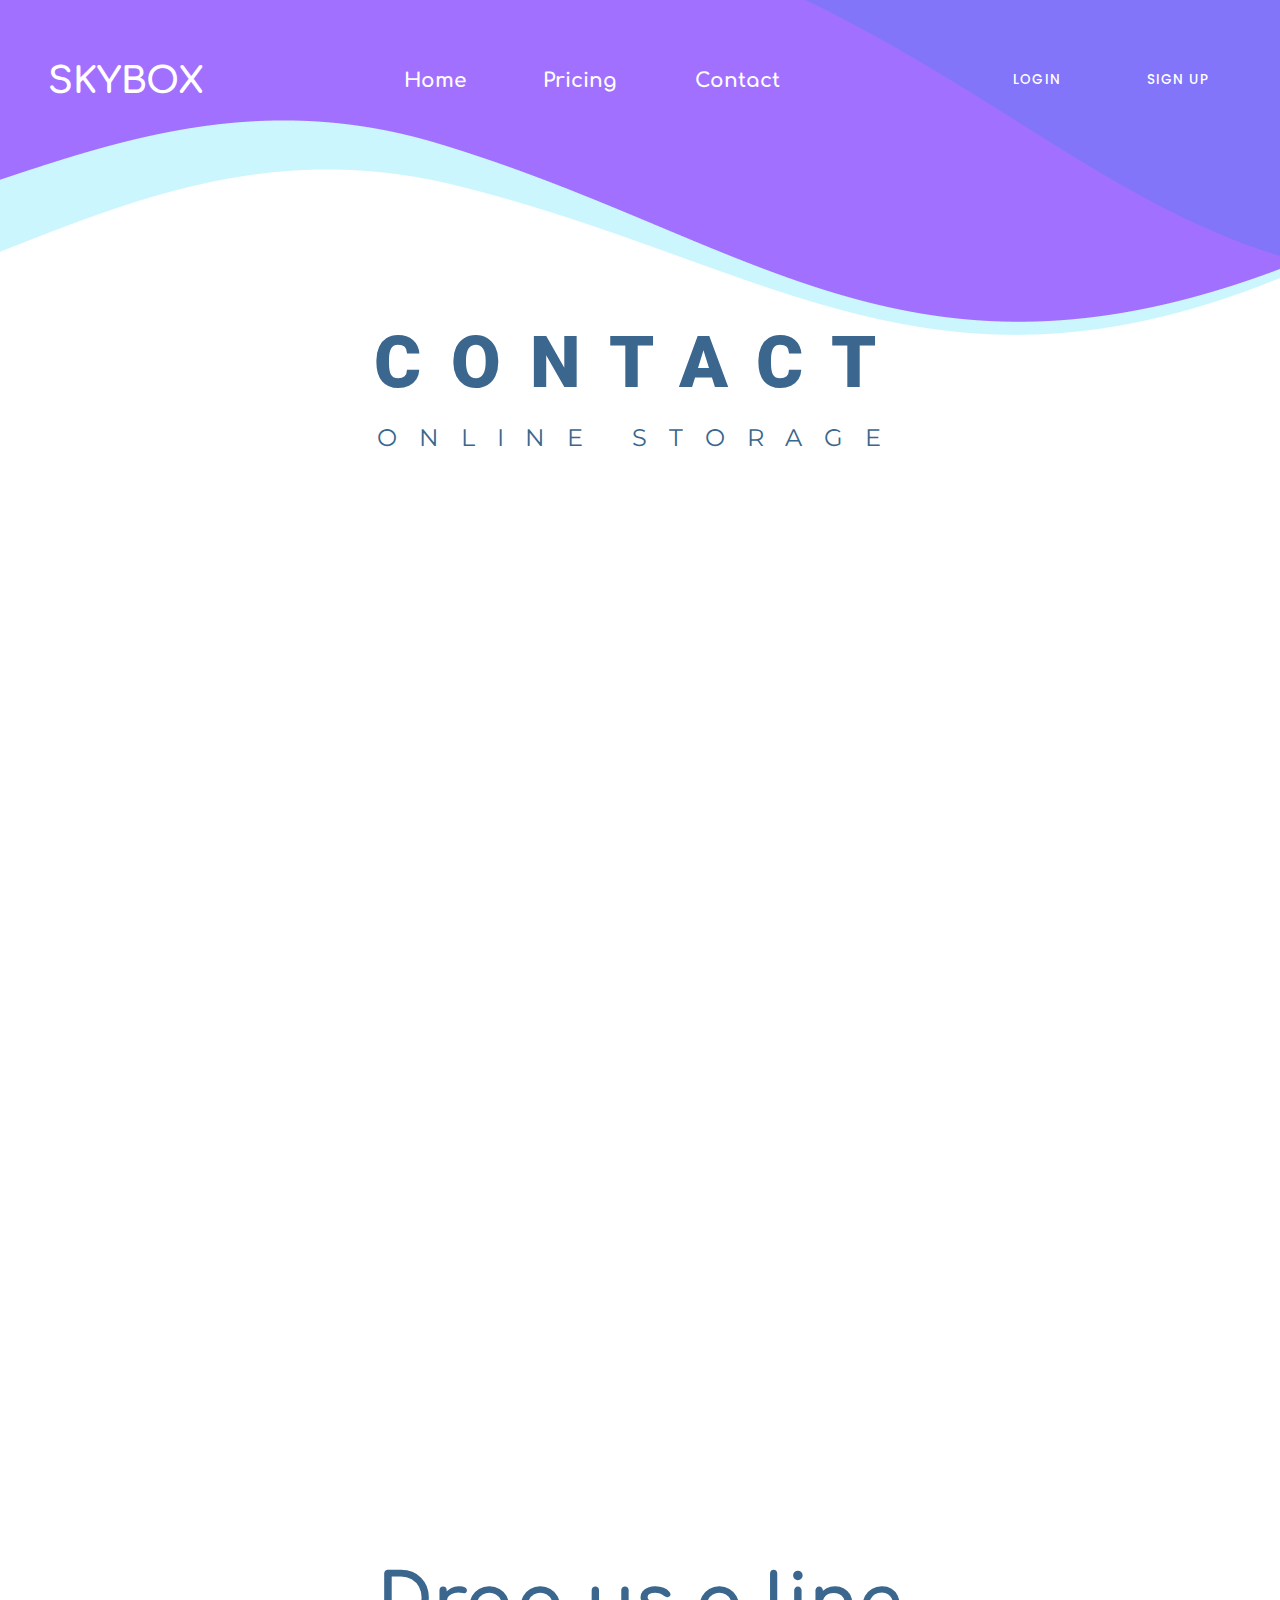
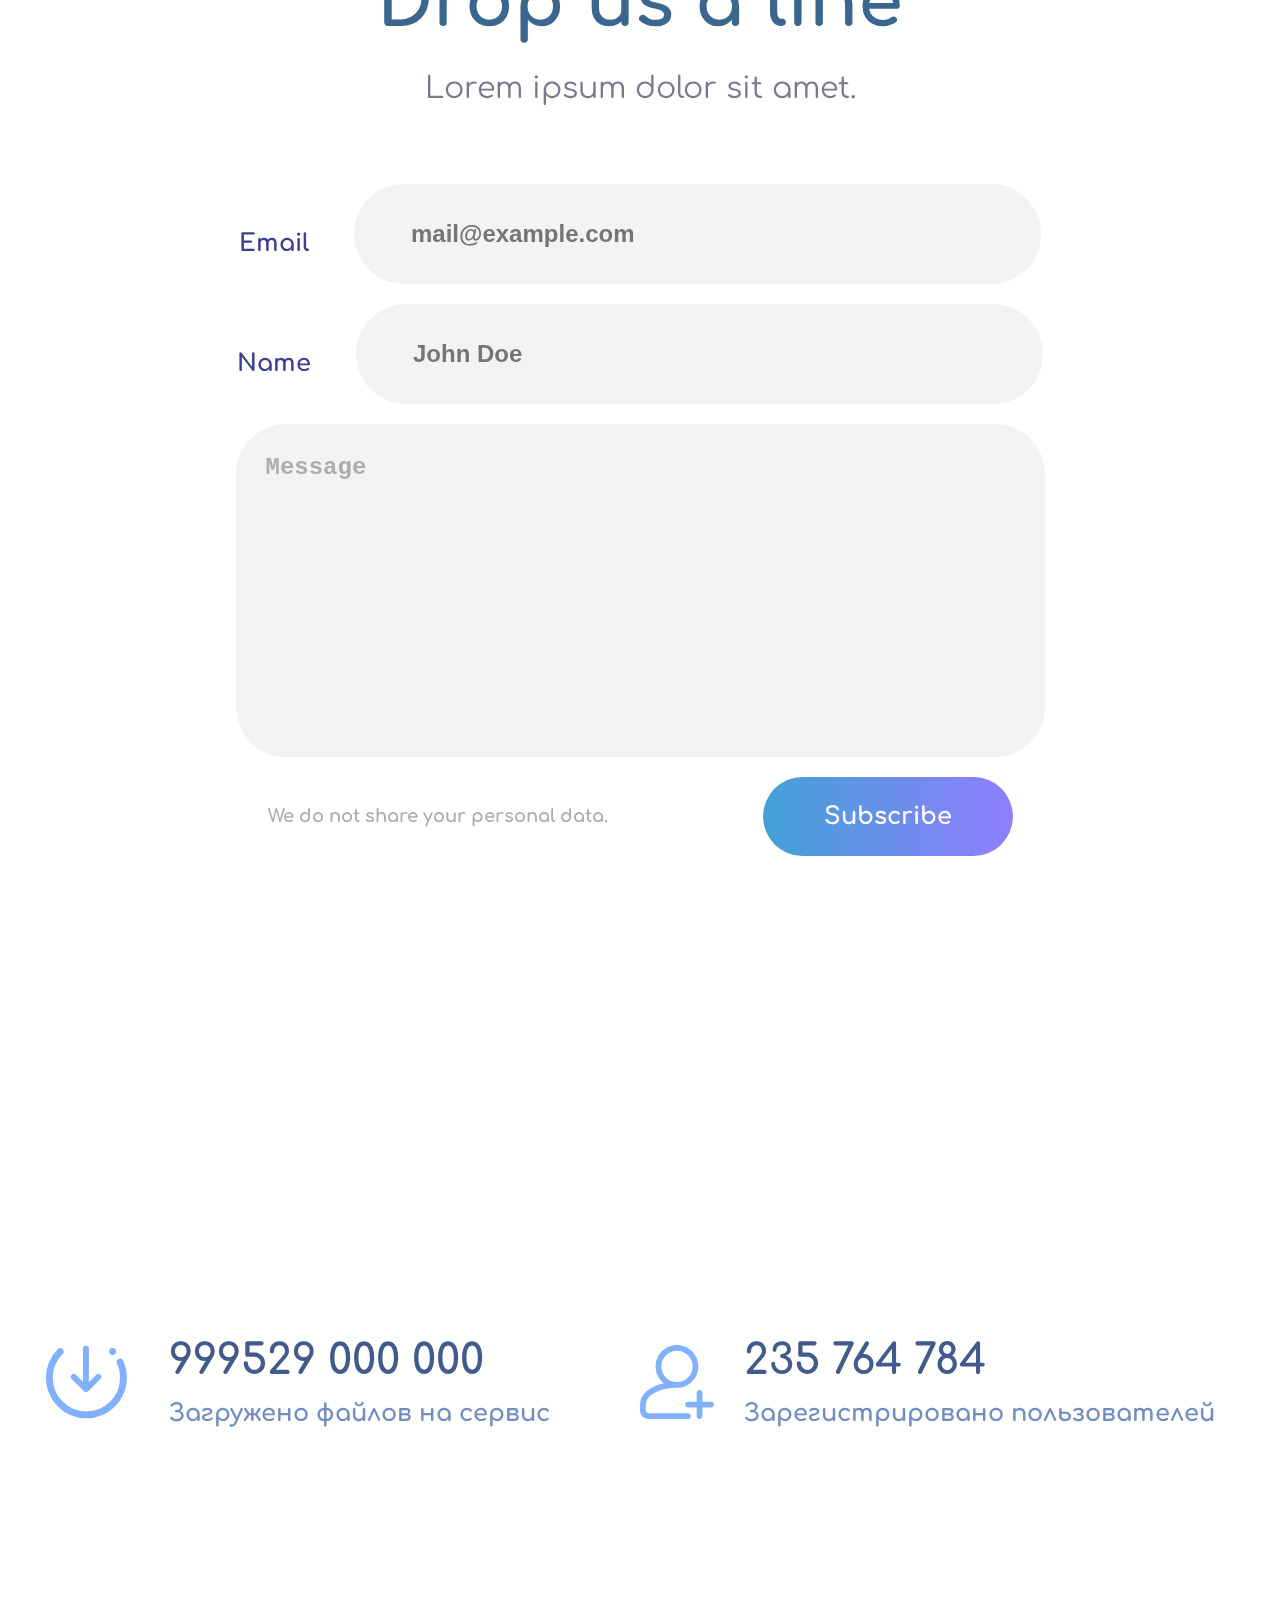
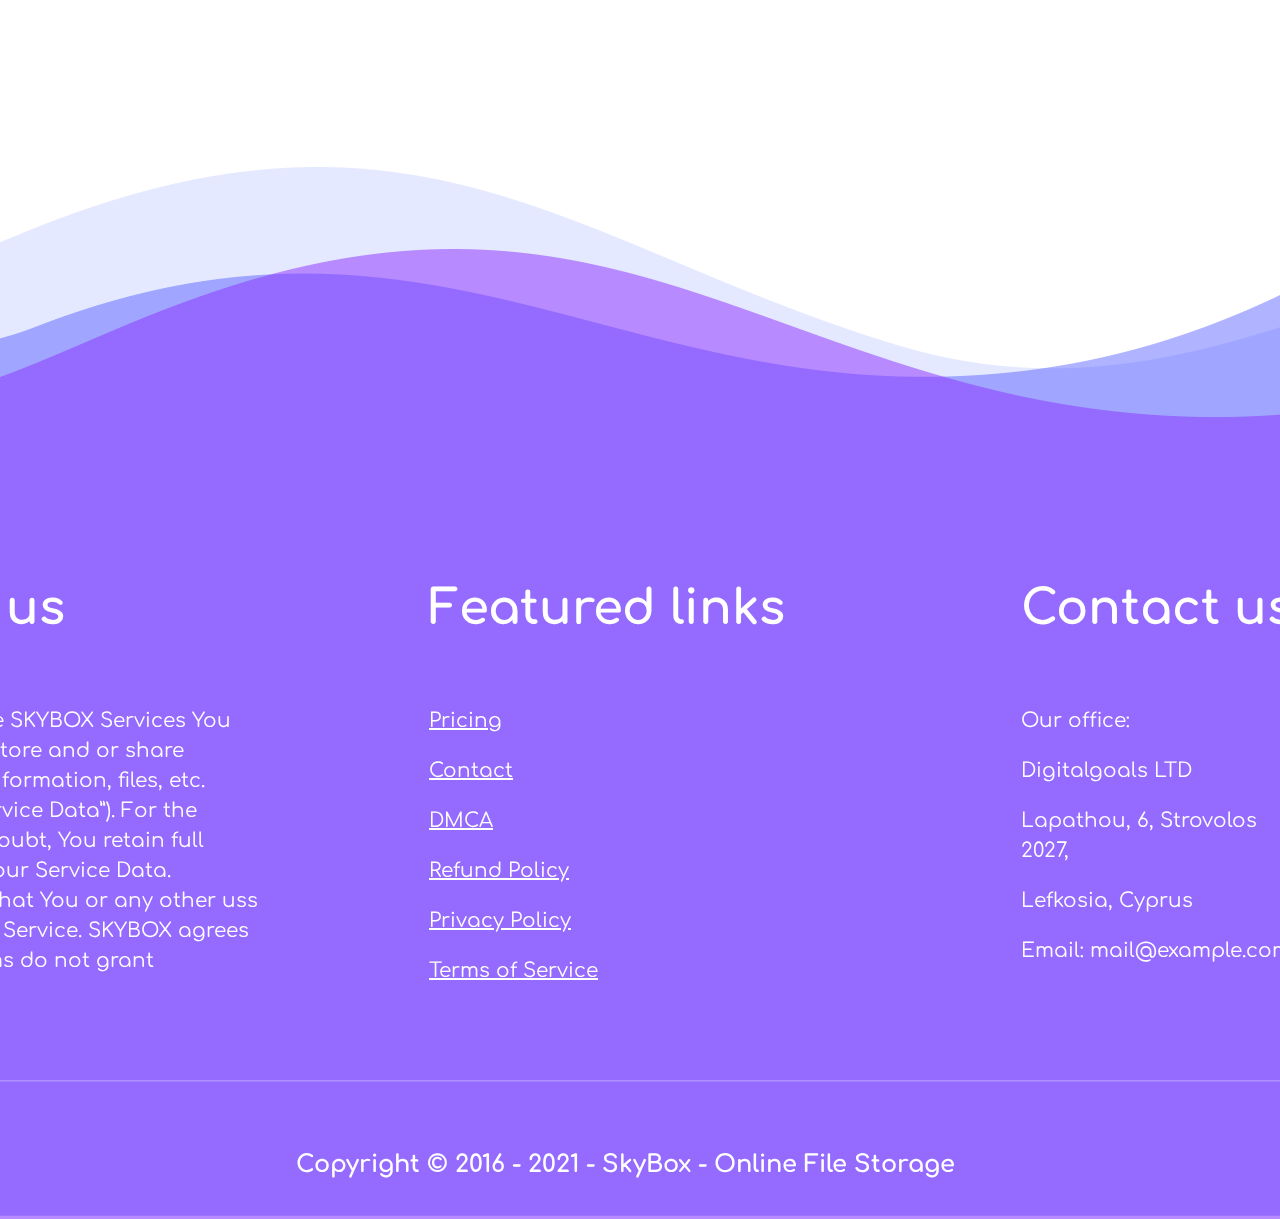
==== contact.html @ 0c3e540f "1" ====
<!DOCTYPE html>
<html lang="en">
<head>
    <meta charset="UTF-8">
    <meta http-equiv="X-UA-Compatible" content="IE=edge">
    <meta name="viewport" content="width=device-width, initial-scale=1.0">
    <link rel="stylesheet" href="assets/css/contact.css">
    <title>SkyBox</title>
</head>
<body>
    <header class="header">
        <div class="header__container">
            <a href="#main" class="header__logo">SkyBox</a>
            <nav class="header__nav">
                <a href="index.html" class="nav__item">Home</a>
                <a href="#" class="nav__item">Pricing</a>
                <a href="#" class="nav__item">Contact</a>
            </nav>
            <div class="header__log">
                <a href="login.html" class="div log__btn">Login</a>
                <a href="register.html" class="div log__btn">Sign up</a>
            </div>
        </div>
    </header>
    <section class="contact__section">
        <div class="contact__container">
            <p class="contact__title">Contact</h2>
            <p class="contact__name">Online storage</p>
            <iframe src="https://www.google.com/maps/embed?pb=!1m18!1m12!1m3!1d2252.559807315096!2d51.79394541551187!3d55.62707480914987!2m3!1f0!2f0!3f0!3m2!1i1024!2i768!4f13.1!3m3!1m2!1s0x415f93726cd900db%3A0x6466deefbe381af3!2z0J3QuNC20L3QtdC60LDQvNGB0LrQuNC5INC40L3QtNGD0YHRgtGA0LjQsNC70YzQvdGL0Lkg0YLQtdGF0L3QuNC60YPQvA!5e0!3m2!1sru!2sru!4v1649683879315!5m2!1sru!2sru" width="1920" height="838" style="border:0;" allowfullscreen="" loading="lazy" referrerpolicy="no-referrer-when-downgrade"></iframe>
        </div>
    </section>
    <section class="drop__section">
        <div class="drop__container">
            <p class="drop__title">Drop us a line</p>
            <p class="drop__name">Lorem ipsum dolor sit amet.</p>
            <div>
                <p class="drop__text">Email</p>
                <input type="email" required placeholder="mail@example.com" class="drop__email_contact">
            </div>
            <div>
                <p class="drop__text">Name</p>
                <input type="text" required placeholder="John Doe" class="drop__name_contact">
            </div>
            <textarea cols="30" rows="10" placeholder="Message"></textarea>
            <div>
                <p class="drop__subtitle">We do not share your personal data.</p>
                <a href="#">Subscribe</a>
            </div>
        </div>
    </section>
    <section class="download__section" id="download">
        <div class="download__container">
            <div class="content__wrapper">
                <div class="blocks__container">
                    <div class="download__block">
                        <img src="assets/images/index/IconDownloaded.svg" alt="download">
                        <div class="block__texts">
                            <p class="block__number">999529 000 000</p>
                            <p class="block__text">Загружено файлов на сервис</p>
                        </div>
                    </div>
                    <div class="download__block">
                        <img src="assets/images/index/RegisteredUsers.svg" alt="register" class="block__icon">
                        <div class="block__texts">
                            <p class="block__number">235 764 784</p>
                            <p class="block__text">Зарегистрировано пользователей</p>
                        </div>
                    </div>
                </div>
            </div>
        </div>
    </section>
    <footer class="footer__section">
        <div class="footer__container">
            <div class="columns__container">
                <div class="column1__container">
                    <p class="column__title">About us</p>
                    <p class="column__text">When using the SKYBOX Services You may transmit, store and or share certain data, information, files, etc. (altogether “Service Data”). For the avoidance of doubt, You retain full ownership of Your Service Data. SKYBOX doea that You or any other uss while using the Service. SKYBOX agrees that these Terms do not grant</p>
                </div>
                <div class="column2__container">
                    <p class="column__title">Featured links</p>
                    <a href="price.html" class="column__share">Pricing</a>
                    <a href="contact.html" class="column__share">Contact</a>
                    <a href="faq.html" class="column__share">DMCA</a>
                    <a href="#" class="column__share">Refund Policy</a>
                    <a href="#" class="column__share">Privacy Policy</a>
                    <a href="#" class="column__share">Terms of Service</a>
                </div>
                <div class="column3__container">
                    <p class="column__title">Contact us</p>
                    <p class="column3__text">Our office:</p>
                    <p class="column3__text">Digitalgoals LTD</p>
                    <p class="column3__text">Lapathou, 6, Strovolos 2027,</p>
                    <p class="column3__text">Lefkosia, Cyprus</p>
                    <p class="column3__text">Email:<a href="mailto:mail@example.com" class="column__email"> mail@example.com</a></p>
                </div>
            </div>
            <img src="assets/images/index/FooterLine.png" alt="line2">
            <p class="copyright__text">Copyright © 2016 - 2021 - SkyBox - Online File Storage</p>
        </div>
    </footer>
</body>
</html>
---- assets/css/contact.css ----
/* Подключение шрифтов */
@font-face {
    font-family: 'Comfortaa';
    src: url(../fonts/Comfortaa-Regular.ttf) format("truetype");
    font-style: normal;
    font-weight: 400;
    font-display: swap;
}
@font-face {
    font-family: 'Comfortaa';
    src: url(../fonts/Comfortaa-Medium.ttf) format("truetype");
    font-style: normal;
    font-weight: 500;
    font-display: swap;
}
@font-face {
    font-family: 'Comfortaa';
    src: url(../fonts/Comfortaa-Bold.ttf) format("truetype");
    font-style: normal;
    font-weight: 700;
    font-display: swap;
}
@font-face {
    font-family: 'Poppins';
    src: url(../fonts/Poppins-Medium.ttf) format("truetype");
    font-style: normal;
    font-weight: 500;
    font-display: swap;
}
@font-face {
    font-family: 'Roboto';
    src: url(../fonts/Roboto-Black.ttf) format("truetype");
    font-style: normal;
    font-weight: 900;
    font-display: swap;
}
@font-face {
    font-family: 'Roboto';
    src: url(../fonts/Roboto-Bold.ttf) format("truetype");
    font-style: normal;
    font-weight: 700;
    font-display: swap;
}
@font-face {
    font-family: 'Roboto';
    src: url(../fonts/Roboto-Light.ttf) format("truetype");
    font-style: normal;
    font-weight: 300;
    font-display: swap;
}
@font-face {
    font-family: 'Roboto';
    src: url(../fonts/Roboto-Regular.ttf) format("truetype");
    font-style: normal;
    font-weight: 400;
    font-display: swap;
}
@font-face {
    font-family: 'Roboto';
    src: url(../fonts/Roboto-Medium.ttf) format("truetype");
    font-style: normal;
    font-weight: 500;
    font-display: swap;
}
@font-face {
    font-family: 'Montserrat';
    src: url(../fonts/Montserrat-Regular.ttf) format("truetype");
    font-style: normal;
    font-weight: 400;
    font-display: swap;
}
@font-face {
    font-family: 'Montserrat';
    src: url(../fonts/Montserrat-Medium.ttf) format("truetype");
    font-style: normal;
    font-weight: 500;
    font-display: swap;
}
@font-face {
    font-family: 'Montserrat';
    src: url(../fonts/Montserrat-SemiBold.ttf) format("truetype");
    font-style: normal;
    font-weight: 600;
    font-display: swap;
}
@font-face {
    font-family: 'Montserrat';
    src: url(../fonts/Montserrat-Bold.ttf) format("truetype");
    font-style: normal;
    font-weight: 700;
    font-display: swap;
}
*{
    margin: 0;
    padding: 0;
}
body{
    display: flex;
    flex-direction: column;
    align-items: center;
}
a{
    text-decoration: none;
}
.header{
    width: 1920px;
    height: 405px;
    background: url(../images/Login/HeaderBgModalForms.png) no-repeat center center / cover;
}
.header__container{
    width: 1213px;
    height: 40px;
    padding: 61px 0px;
    margin: 0px 339px 231px 368px;
    display: flex;
    justify-content: space-between;
}
/* Header */
.header__logo{
    font-family: 'Comfortaa';
    font-style: normal;
    font-weight: 700;
    font-size: 36px;
    line-height: 40px;
    text-transform: uppercase;
    color: #FFFFFF;
}
.header__logo:hover{
    transform: scale(1.2);
}
.header__nav{
    width: 376px;
    display: flex;
    justify-content: space-between;
}
.nav__item{
    font-family: 'Comfortaa';
    font-style: normal;
    font-weight: 700;
    font-size: 20px;
    line-height: 22px;
    color: #FFFFFF;
    padding: 9px 0px;
}
.nav__item:hover{
    border-bottom: 1px solid #FFFFFF;
    transform: scale(1.2);
}
.header__log{
    width: 282px;
    display: flex;
    justify-content: space-between;
    padding: 2px 0px;
}
.log__btn{
    width: 132px;
    font-family: 'Poppins';
    font-style: normal;
    font-weight: 500;
    font-size: 13.4237px;
    line-height: 16px;
    text-align: center;
    letter-spacing: 1.25px;
    text-transform: uppercase;
    color: #FFFFFF;
    padding: 9px 16px;
    margin-right: 25px;
}
.log__btn:hover{
    font-family: 'Poppins';
    font-style: normal;
    font-weight: 500;
    font-size: 13.4237px;
    line-height: 16px;
    text-align: center;
    letter-spacing: 1.25px;
    text-transform: uppercase;
    color: #BB6DF3;
    background: #FFFFFF;
    border-radius: 30px;    
}
/* CONTACT SECTION */
.contact__section{
    text-align: center;
}
.contact__container{
    margin-top: -85px;
    height: 1044px;
    width: 1920px;
}
.contact__container .contact__title{
    font-size: 72px;
    color: #3b668d;
    letter-spacing: 0.405em;
    font-weight: 900;
    font-family: "Roboto", sans-serif;
    text-transform: uppercase;
}
.contact__container .contact__name{
    letter-spacing: 0.905em;
    text-transform: uppercase;
    font-weight: 400;
    font-size: 24px;
    line-height: 150%;
    font-family: "Montserrat", sans-serif;
    margin-top: 15px;
    margin-bottom: 85px;
    color: #3b668d;
}
.drop__section{
    text-align: center;
    margin-bottom: 416px;
}
.drop__section .drop__container{
    width: 1920px;
    height: 1000px;
    background: url(../images/contact/Sec2BgContact.png) no-repeat center center / cover;
    display: flex;
    flex-direction: column;
    justify-content: center;
    padding-top: 145px;
    font-family: "Comfortaa", sans-serif;
}
.drop__title{
    font-size: 72px;
    color: #3b668d;
    font-weight: 700;
    line-height: 80px;
    margin-bottom: 29px;
}
.drop__name{
    font-size: 30px;
    color: #79788f;
    font-weight: 400;
    margin-bottom: 79px;
}
.drop__email_contact{
    width: 630px;
    height: 100px;
    background-color: #f3f3f3;
    border-radius: 61px;
    color: #adadad;
    font-size: 24px;
    font-weight: 700;
    padding-left: 57px;
    outline: none;
    border: 0px;
    margin-bottom: 20px;
}
.drop__name_contact{
    width: 630px;
    height: 100px;
    background-color: #f3f3f3;
    border-radius: 61px;
    color: #adadad;
    font-size: 24px;
    font-weight: 700;
    padding-left: 57px;
    outline: none;
    border: 0px;
    margin-bottom: 20px;
}
.ContactHTML .drop__name_contact::-webkit-input-placeholder{
    color: #adadad;
    font-size: 24px;
    font-weight: 700;
}
.ContactHTML .drop__email_contact::-webkit-input-placeholder{
    color: #adadad;
    font-size: 24px;
    font-weight: 700;
}
.drop__text{
    color: #3b3f8d;
    font-size: 24px;
    font-weight: 700;
    margin-right: 45px;
}
.drop__container div{
    display: flex;
    align-items: center;
    align-self: center;
}
.drop__container textarea{
    width: 749px;
    height: 273px;
    align-self: center;
    padding: 30px;
    outline: none;
    border-radius: 50px;
    background-color: #f3f3f3;
    color: #adadad;
    font-size: 24px;
    font-weight: 700;
    resize: none;
    border: 0px;
    margin-bottom: 20px;
}
.drop__container textarea::-webkit-input-placeholder{
    color: #adadad;
}
.drop__container div a{
    background: linear-gradient(90deg, #43A1D6 0%, #907EFF 100%);
    border-radius: 62px;
    width: 250px;
    height: 79px;
    display: flex;
    align-items: center;
    justify-content: center;
    color: white;
    font-size: 24px;
    font-weight: 700;
    transition: 0.5s all;
    margin-left: 155px;
}
.drop__container div .drop__subtitle{
    font-size: 18px;
    font-weight: 700;
    color: #adadad;
}
.download__section{
    width: 1920px;
    height: 409px;
}
.content__wrapper{
    width: 1213px;
    height: 100%;
    margin: 0 auto;
}
.download__container{
    width: 1920px;
    height: 261px;
    background: url(../images/index/Sec4Bg.png) no-repeat center center / cover;
}
.download__block{
    width: 100%;
    height: 106px;
    display: flex;
}
.blocks__container{
    display: flex;
}
.block__texts{
    margin-left: 30px;
    padding-top: 12px;
}
.block__number{
    font-family: 'Comfortaa';
    font-style: normal;
    font-weight: 700;
    font-size: 42px;
    line-height: 47px;
    color: #425B8C;   
}
.block__text{
    font-family: 'Comfortaa';
    font-style: normal;
    font-weight: 700;
    font-size: 24px;
    line-height: 27px;
    margin-top: 16px;
    color: #718DC2;
    white-space: nowrap;
}
.block__icon{
    padding-top: 20px;
    width: 74px;
    height: 74px;
}
/* FOOTER SECTION */
.footer__section{
    width: 1920px;
    height: 1085px;
    background: url(../images/index/FooterBg.png) no-repeat center center / cover;
}
.footer__container{
    padding-top: 448px;
    width: 1600px;
    height: 578px;
    margin: 0 auto;
}
.columns__container{
    width: 1467px;
    height: 407px;
    margin-bottom: 79px;
    display: flex;
}
.column1__container{
    width: 422px;
    height: 407px;
    margin-right: 167px;
}
.column2__container{
    width: 418px;
    height: 407px;
    display: flex;
    flex-direction: column;
    margin-right: 174px;
}
.column3__container{
    width: 285px;
    height: 407px;
    display: flex;
    flex-direction: column;
}
.column__title{
    font-family: 'Comfortaa';
    font-style: normal;
    font-weight: 700;
    font-size: 48px;
    line-height: 54px;
    color: #FFFFFF;
    margin-bottom: 70px;
}
.column__text{
    width: 418px;
    font-family: 'Comfortaa';
    font-style: normal;
    font-weight: 400;
    font-size: 20px;
    line-height: 150%;
    color: #FFFFFF;
}
.column__share{
    font-family: 'Comfortaa';
    font-style: normal;
    font-weight: 400;
    font-size: 20px;
    line-height: 150%;
    text-decoration-line: underline;
    color: #FFFFFF;
    margin-bottom: 20px;
}
.column__share:hover{
    color: wheat;
}
.column__email{
    font-family: 'Comfortaa';
    font-style: normal;
    font-weight: 400;
    font-size: 20px;
    line-height: 150%;
    color: #FFFFFF;
}
.column3__text{
    font-family: 'Comfortaa';
    font-style: normal;
    font-weight: 400;
    font-size: 20px;
    line-height: 150%;
    margin-bottom: 20px;
    color: #FFFFFF;
}
.copyright__text{
    margin: 65px 456px 0px 456px;
    font-family: 'Comfortaa';
    font-style: normal;
    font-weight: 700;
    font-size: 24px;
    line-height: 27px;
    color: #FFFFFF;
}
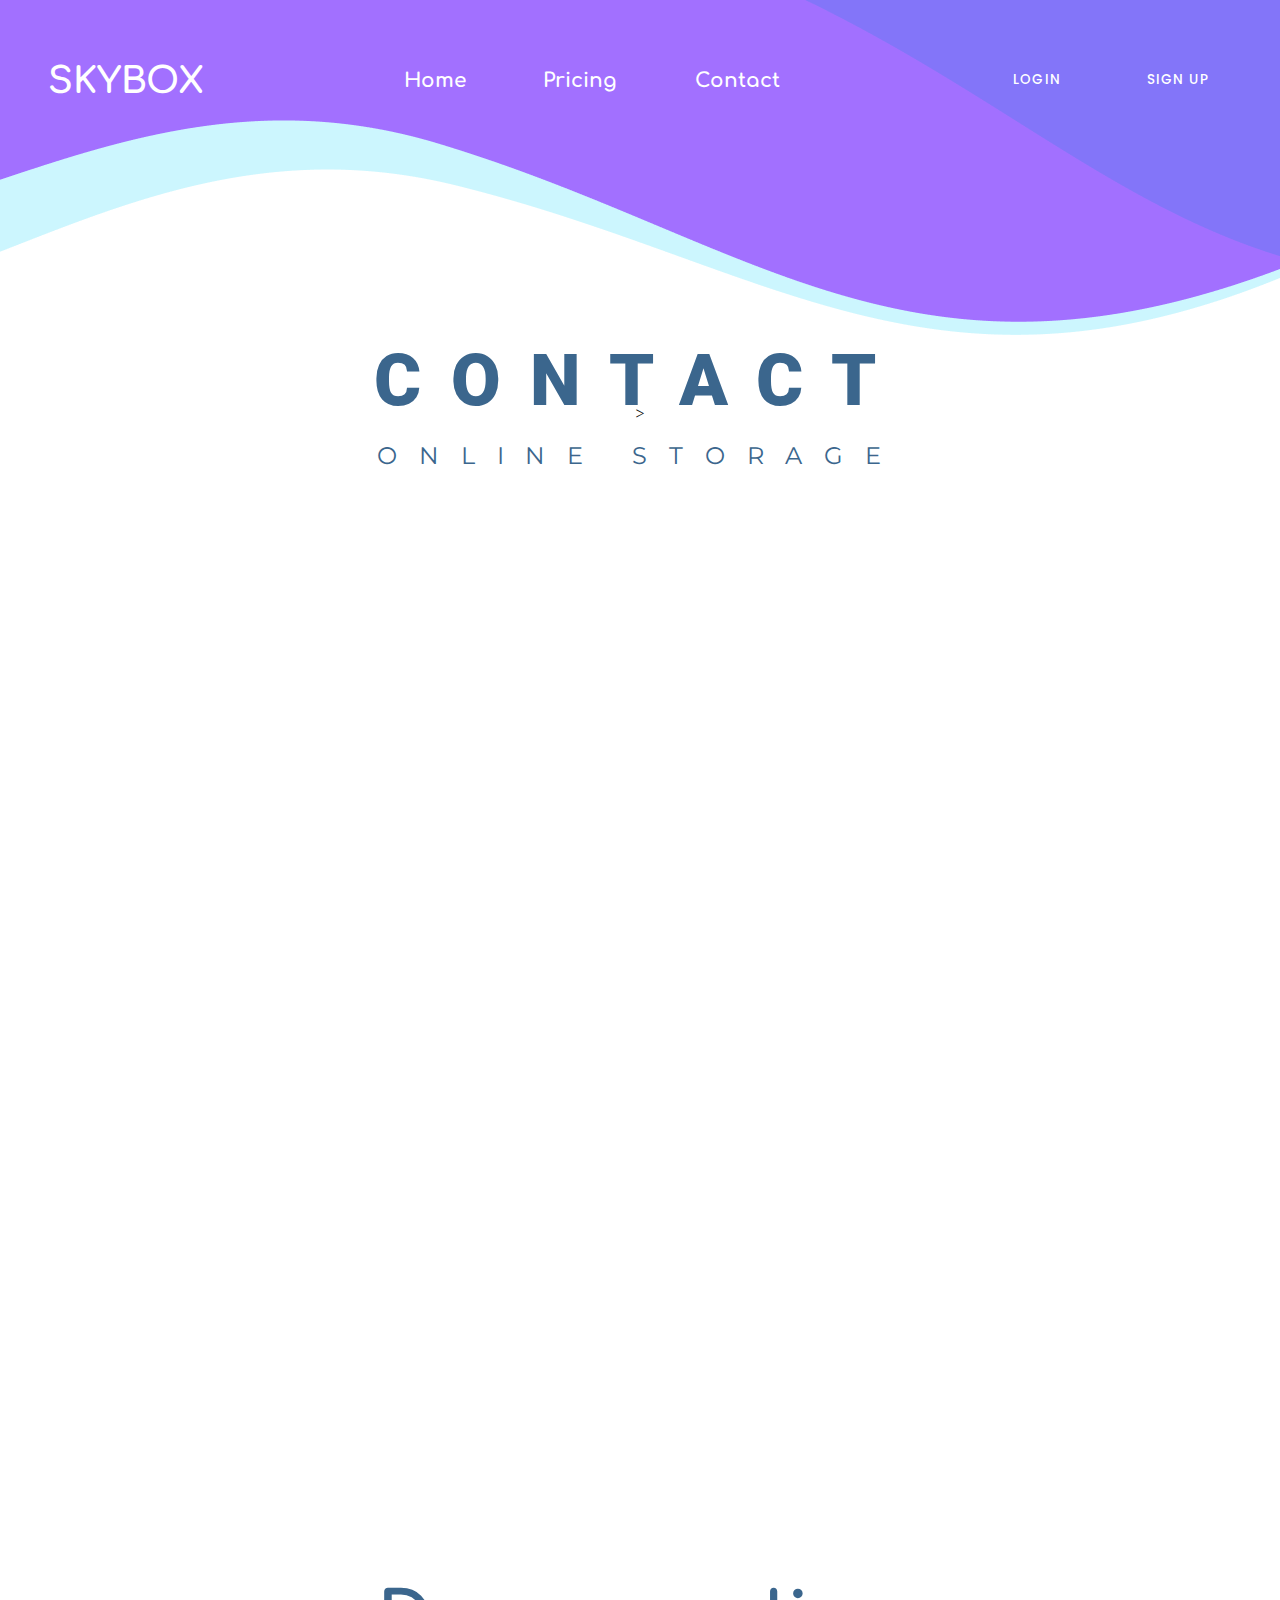
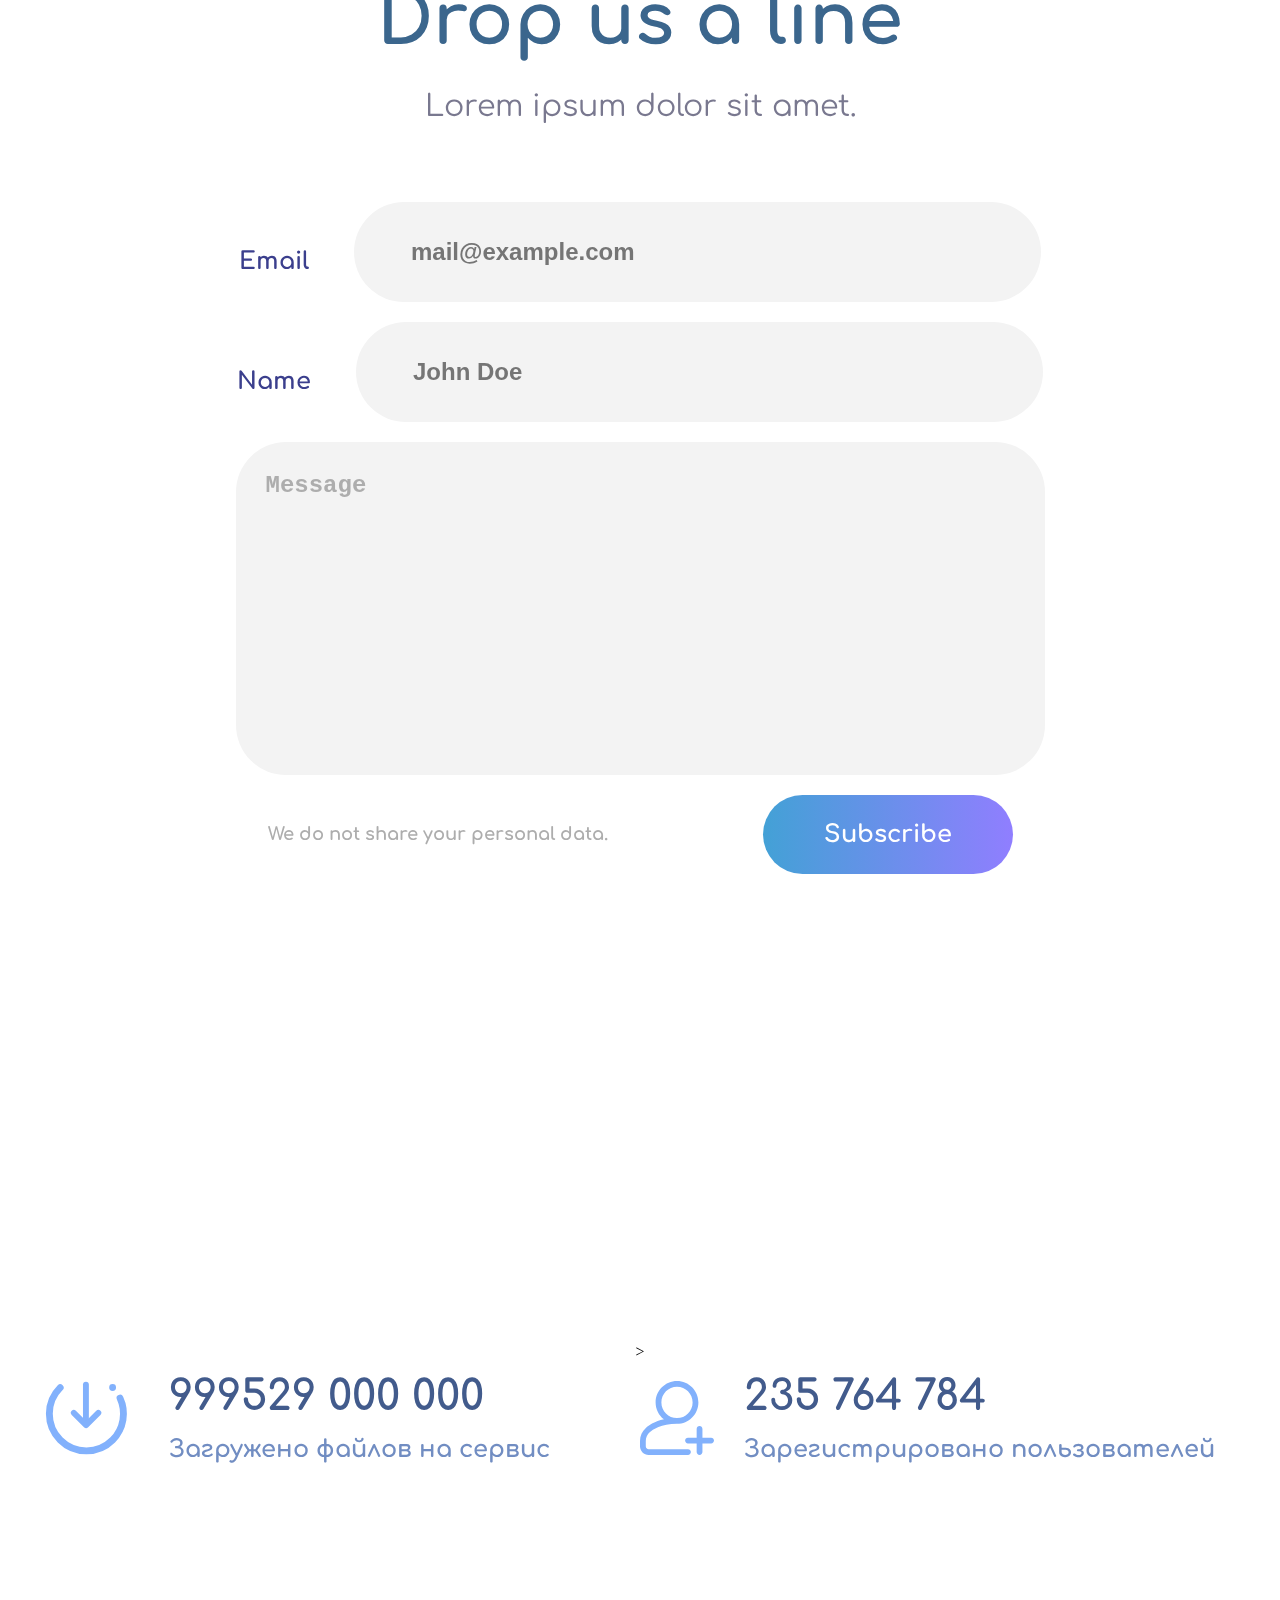
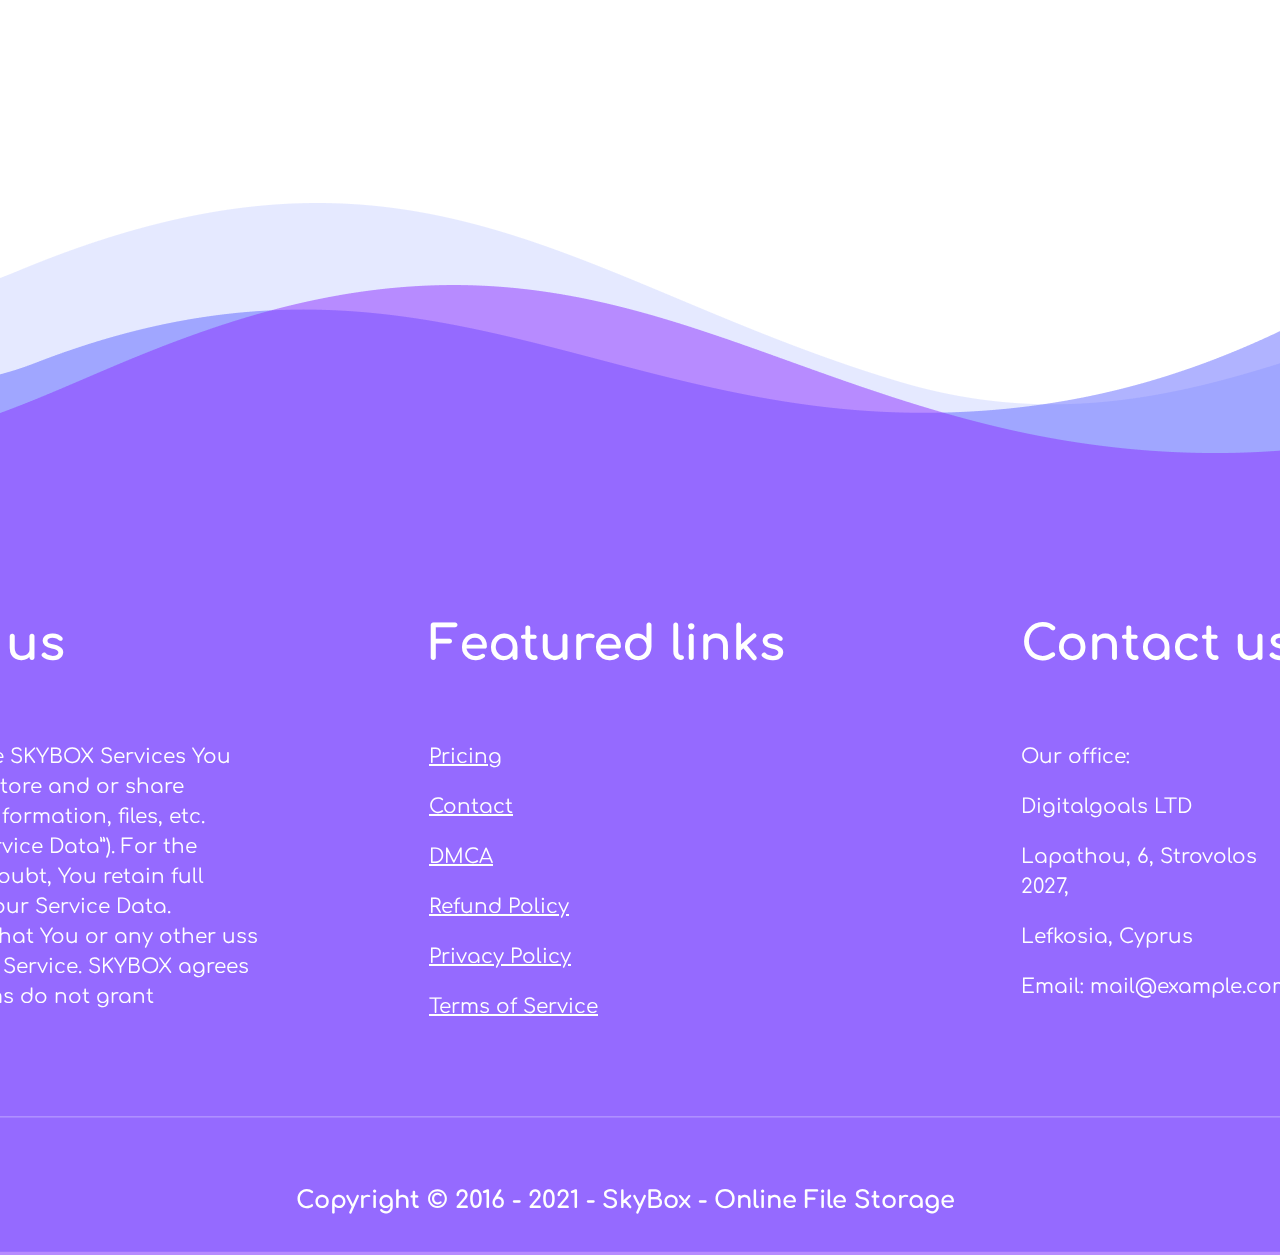
==== commit a91bbf25: "1" ====
--- a/contact.html
+++ b/contact.html
@@ -8,6 +8,7 @@
     <title>SkyBox</title>
 </head>
 <body>
+    <!--HEADER-->
     <header class="header">
         <div class="header__container">
             <a href="#main" class="header__logo">SkyBox</a>
@@ -22,6 +23,7 @@
             </div>
         </div>
     </header>
+    <!--CONTACT SECTION-->>
     <section class="contact__section">
         <div class="contact__container">
             <p class="contact__title">Contact</h2>
@@ -48,6 +50,7 @@
             </div>
         </div>
     </section>
+    <!--DOWNLOAD SECTION-->>
     <section class="download__section" id="download">
         <div class="download__container">
             <div class="content__wrapper">
@@ -70,6 +73,7 @@
             </div>
         </div>
     </section>
+    <!--FOOTER SECTION-->
     <footer class="footer__section">
         <div class="footer__container">
             <div class="columns__container">
